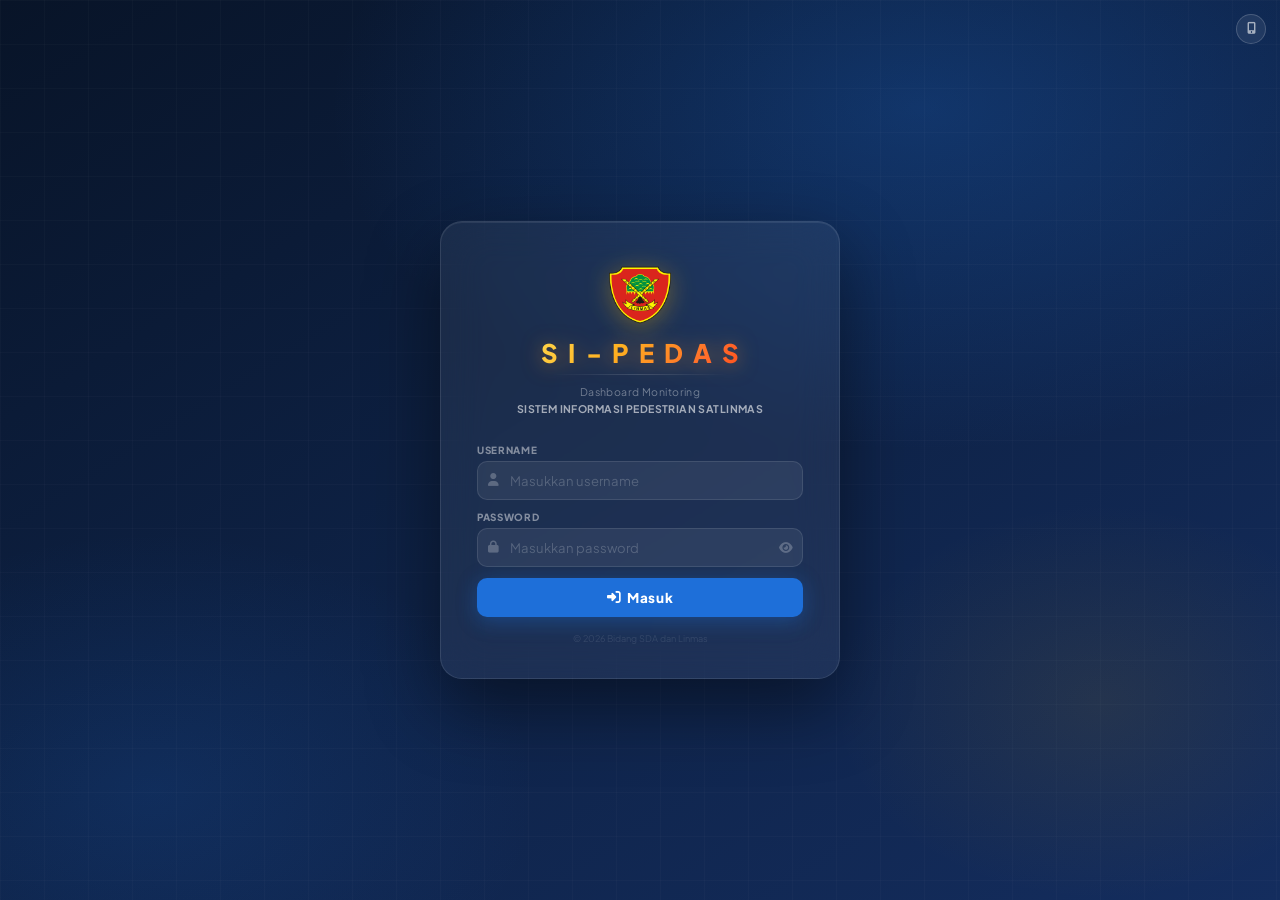
==== menu/bencana/index.html @ 27fe78e2 "Add files via upload" ====
<!DOCTYPE html>
<html lang="id">
<head>
<meta charset="UTF-8">
<meta name="viewport" content="width=device-width,initial-scale=1,maximum-scale=1,user-scalable=no" id="mvp">
<title>SI-PEDAS — Sistem Informasi Pedestrian Satlinmas</title>
<!-- FAVICON -->
<link rel="icon" href="/assets/icon-32.png" sizes="32x32" type="image/png">
<link rel="icon" href="/assets/icon-192.png" sizes="192x192" type="image/png">
<link rel="apple-touch-icon" href="/assets/icon-192.png">
<link rel="shortcut icon" href="/assets/icon-32.png">
<link href="https://fonts.googleapis.com/css2?family=Plus+Jakarta+Sans:wght@400;500;600;700;800&family=JetBrains+Mono:wght@400;500&display=swap" rel="stylesheet">
<link href="https://cdnjs.cloudflare.com/ajax/libs/font-awesome/6.5.0/css/all.min.css" rel="stylesheet">
<script src="https://cdn.jsdelivr.net/npm/chart.js@4.4.0/dist/chart.umd.min.js"></script>
<!-- CSS -->
<link rel="stylesheet" href="css/style.css">
</head>
<body>

<!-- JS — urutan penting -->
<script src="js/api.js"></script>
<script src="js/main.js"></script>

<!-- ═══════════════════════════════════════════════════
     SI-PEDAS GLOBAL CACHE SYSTEM
     Diletakkan setelah api.js agar apiGet tersedia
     ═══════════════════════════════════════════════════ -->
<script>
(function(){
  var _gc = {}, TTL = 5 * 60 * 1000; /* TTL 5 menit */

  window._gcGet = function(k) {
    var e = _gc[k];
    if (!e) return null;
    if (Date.now() - e.ts > TTL) { delete _gc[k]; return null; }
    return e.data;
  };
  window._gcSet    = function(k, d) { _gc[k] = { data: d, ts: Date.now() }; };
  window._gcDel    = function(k)    { delete _gc[k]; };
  window._gcClear  = function()     { _gc = {}; };

  /* Refresh satu key di background — fire & forget */
  window._gcRefresh = function(k) {
    var jobs = {
      dashboard:  function(){ return apiGet('getDashboard'); },
      rekap:      function(){ return apiGet('getRekap'); },
      satlinmas:  function(){ return apiGet('getSatlinmas'); },
      layerPeta:  function(){ return apiGet('getLayerPeta'); },
      fotoMarker: function(){ return apiGet('getDetailFotoMarkers'); }
    };
    if (jobs[k]) jobs[k]().then(function(d){ window._gcSet(k, d); }).catch(function(){});
  };

  /* Prefetch semua data secara waterfall setelah login */
  window._prefetchAll = function() {
    var delay = 2000; /* mulai 2 detik setelah login */
    var jobs = [
      { key: 'dashboard',  fn: function(){ return apiGet('getDashboard'); } },
      { key: 'rekap',      fn: function(){ return apiGet('getRekap'); } },
      { key: 'satlinmas',  fn: function(){ return apiGet('getSatlinmas'); } },
      { key: 'layerPeta',  fn: function(){ return apiGet('getLayerPeta'); } },
      { key: 'fotoMarker', fn: function(){ return apiGet('getDetailFotoMarkers'); } }
    ];
    jobs.forEach(function(job) {
      setTimeout(function() {
        if (window._gcGet(job.key)) return; /* sudah ada, skip */
        job.fn().then(function(d){ window._gcSet(job.key, d); }).catch(function(){});
      }, delay);
      delay += 1200; /* jeda 1.2 detik antar request */
    });
  };
})();
</script>

<!-- LOADING OVERLAY -->
<div id="lov"><div class="spw"><div class="spo"></div><div class="spi"></div></div><span id="lmsg">Memuat...</span></div>
<div id="tco"></div>

<!-- GALLERY -->
<div id="gov">
  <button id="gcl" onclick="galClose()">&times;</button>
  <div id="gcnt">1 / 1</div>
  <div id="gloaderOverlay"><i class="fas fa-spinner fa-spin"></i> Memuat...</div>
  <div class="gmw">
    <button class="gnav" id="gpv" onclick="galNav(-1)"><i class="fas fa-chevron-left"></i></button>
    <img id="gimg" src="" alt="" onerror="galImgErr(this)" onload="galImgLoad(this)">
    <button class="gnav" id="gnx" onclick="galNav(1)"><i class="fas fa-chevron-right"></i></button>
  </div>
  <div id="gths"></div>
  <div id="gdrvlink"><a href="#" id="gdrvhref" target="_blank" rel="noopener"><i class="fab fa-google-drive"></i> Buka di Google Drive</a></div>
</div>

<!-- MODALS -->
<div class="mov" id="medit">
  <div class="mbox">
    <div class="mhd"><h5><i class="fas fa-pen-to-square" style="color:var(--blue)"></i>Edit Laporan</h5><button class="bx" onclick="cm('medit')">&times;</button></div>
    <div class="mbd" id="medit-body"></div>
    <div class="mft"><button class="bg2" onclick="cm('medit')">Batal</button><button class="bp" onclick="submitEdit()"><i class="fas fa-save"></i> Simpan</button></div>
  </div>
</div>

<div class="mov" id="mconf">
  <div class="mbox sm">
    <div class="mhd"><h5 style="color:var(--red)"><i class="fas fa-triangle-exclamation"></i>Konfirmasi Hapus</h5><button class="bx" onclick="cm('mconf')">&times;</button></div>
    <div class="mbd"><p style="font-size:.8rem;color:var(--mid);line-height:1.6" id="mconf-msg">Hapus data ini?</p></div>
    <div class="mft"><button class="bg2" onclick="cm('mconf')">Batal</button><button class="bd" id="mbtnhps"><i class="fas fa-trash"></i> Hapus</button></div>
  </div>
</div>

<div class="mov" id="mslm">
  <div class="mbox sm">
    <div class="mhd"><h5 id="mslm-title"><i class="fas fa-user-plus" style="color:var(--green)"></i>Input Anggota</h5><button class="bx" onclick="cm('mslm')">&times;</button></div>
    <div class="mbd" id="mslm-body"></div>
    <div class="mft"><button class="bg2" onclick="cm('mslm')">Batal</button><button class="bp" onclick="submitSlm()"><i class="fas fa-save"></i> Simpan</button></div>
  </div>
</div>

<!-- MODAL PDF -->
<div class="mov" id="mpdf">
  <div class="mbox xl">
    <div class="mhd">
      <h5><i class="fas fa-file-alt" style="color:var(--red)"></i>Cetak Laporan Monitoring Pedestrian</h5>
      <button class="bx" onclick="cm('mpdf')">&times;</button>
    </div>
    <div class="mbd" style="padding:0">
      <div style="display:grid;grid-template-columns:320px 1fr;height:74vh">
        <div style="padding:14px;border-right:1px solid var(--border);overflow-y:auto;background:var(--bg)">
          <p style="font-size:.67rem;font-weight:800;color:var(--mid);margin-bottom:10px;text-transform:uppercase;letter-spacing:.06em">Isi Laporan</p>
          <div class="fgrp"><label class="flbl">Judul Sub (Nama Jalan di Header)</label><input class="fctl" id="pdf-judulsub" placeholder="JL. HOSCOKRO AMINOTO"></div>
          <div class="frow">
            <div class="fcol"><label class="flbl">Hari</label><input class="fctl" id="pdf-hari"></div>
            <div class="fcol"><label class="flbl">Tanggal Kegiatan</label><input class="fctl" id="pdf-tanggal"></div>
          </div>
          <div class="fgrp"><label class="flbl">Tujuan</label><input class="fctl" id="pdf-tujuan"></div>
          <div class="fgrp"><label class="flbl">Nomor SPT</label><input class="fctl" id="pdf-nospt" placeholder="Contoh: 300.1.4 / ARH / 8 / 405.14 / 2026"></div>
          <div class="fgrp"><label class="flbl">Lokasi</label><input class="fctl" id="pdf-lokasi"></div>
          <div class="fgrp"><label class="flbl">Anggota</label><input class="fctl" id="pdf-anggota"></div>
          <div class="fgrp"><label class="flbl">Pukul</label><input class="fctl" id="pdf-pukul"></div>
          <div class="fgrp">
            <label class="flbl" style="color:var(--red)"><i class="fas fa-triangle-exclamation"></i> Identitas Pelanggar</label>
            <textarea class="fctl" id="pdf-identitas" rows="3" placeholder="Kosongkan jika NIHIL&#10;Contoh:&#10;Nama. : Budi Santoso&#10;Alamat : Jl. Merdeka No. 5"></textarea>
            <div style="font-size:.6rem;color:var(--muted);margin-top:3px">Jika diisi, baris Identitas Pelanggar otomatis muncul di tabel.</div>
          </div>
          <div class="fgrp">
            <label class="flbl">Uraian Laporan</label>
            <textarea class="fctl" id="pdf-uraian" rows="7" placeholder="Tulis uraian laporan..."></textarea>
          </div>
          <div class="fgrp"><label class="flbl">Tanggal Surat (di bawah TTD)</label><input class="fctl" id="pdf-tglsurat" placeholder="Contoh: 7 Maret 2026"></div>
          <div style="margin-bottom:10px">
            <button class="bg2" style="width:100%;font-size:.65rem;margin-bottom:0" onclick="togglePdfTtd()">
              <i class="fas fa-pen-nib"></i> <span id="pdf-ttd-lbl">Ubah Data Pejabat TTD ▸</span>
            </button>
            <div id="pdf-ttd-box" class="pdf-ttd-box">
              <div class="fgrp" style="margin:0"><label class="flbl">Jabatan</label><input class="fctl" id="pdf-jabatan" value="Kepala Bidang SDA dan Linmas"></div>
              <div class="fgrp" style="margin:0"><label class="flbl">Nama</label><input class="fctl" id="pdf-namatd" value="Erry Setiyoso Birowo, SP"></div>
              <div class="fgrp" style="margin:0"><label class="flbl">Pangkat</label><input class="fctl" id="pdf-pangkat" value="Pembina"></div>
              <div class="fgrp" style="margin:0"><label class="flbl">NIP</label><input class="fctl" id="pdf-nip" value="19751029 200212 1 008"></div>
            </div>
          </div>
          <button class="bp" style="width:100%" onclick="refreshPdfPreview()"><i class="fas fa-sync"></i> Perbarui Preview</button>
        </div>
        <div style="background:#e8e8e8"><iframe id="pdfframe" style="width:100%;height:100%;border:none"></iframe></div>
      </div>
    </div>
    <div class="mft"><button class="bg2" onclick="cm('mpdf')">Tutup</button><button class="bp" onclick="doPrint('pdfframe')"><i class="fas fa-print"></i> Cetak / PDF</button></div>
  </div>
</div>

<!-- Modal Kolektif -->
<div class="mov" id="mkolektif">
  <div class="mbox xl">
    <div class="mhd"><h5><i class="fas fa-print" style="color:var(--purple)"></i>Cetak Laporan Kolektif</h5><button class="bx" onclick="cm('mkolektif')">&times;</button></div>
    <div class="mbd" style="padding:0">
      <div style="display:grid;grid-template-columns:260px 1fr;height:74vh">
        <div style="padding:14px;border-right:1px solid var(--border);overflow-y:auto;background:var(--bg);display:flex;flex-direction:column;gap:10px">
          <p style="font-size:.67rem;font-weight:800;color:var(--mid);text-transform:uppercase;letter-spacing:.06em">Filter Rentang Tanggal</p>
          <div class="fgrp"><label class="flbl">Dari Tanggal</label><input class="fctl" type="date" id="kol-from"></div>
          <div class="fgrp"><label class="flbl">Sampai Tanggal</label><input class="fctl" type="date" id="kol-to"></div>
          <button class="bp" style="width:100%" onclick="previewKolektif()"><i class="fas fa-eye"></i> Perbarui Preview</button>
          <div id="kol-info" style="font-size:.7rem;color:var(--mid);background:var(--card);border:1px solid var(--border);border-radius:7px;padding:9px;min-height:40px"></div>
          <div style="margin-top:auto"><p style="font-size:.63rem;color:var(--muted);line-height:1.6"><i class="fas fa-info-circle" style="color:var(--blue)"></i> PDF landscape A4 kop surat resmi.</p></div>
        </div>
        <div style="background:#e8e8e8;position:relative">
          <div id="kol-empty" style="position:absolute;inset:0;display:flex;align-items:center;justify-content:center;flex-direction:column;gap:8px;color:rgba(0,0,0,.3)">
            <i class="fas fa-file-lines" style="font-size:2.4rem;opacity:.18"></i>
            <p style="font-size:.76rem">Pilih rentang tanggal lalu klik Perbarui Preview</p>
          </div>
          <iframe id="kolframe" style="width:100%;height:100%;border:none;display:none"></iframe>
        </div>
      </div>
    </div>
    <div class="mft"><button class="bg2" onclick="cm('mkolektif')">Tutup</button><button class="bp" id="kol-printbtn" onclick="doPrint('kolframe')" disabled style="opacity:.5"><i class="fas fa-print"></i> Cetak / PDF</button></div>
  </div>
</div>

<!-- Modal Edit Layer Peta -->
<div class="mov" id="mlayer">
  <div class="mbox xl" style="max-width:720px">
    <div class="mhd">
      <h5><i class="fas fa-layer-group" style="color:var(--teal)"></i> Edit Layer Peta Pedestrian</h5>
      <button class="bx" onclick="cm('mlayer')">&times;</button>
    </div>
    <div class="mbd" style="padding:0">
      <div style="display:grid;grid-template-columns:1fr 1fr;height:68vh;min-height:400px">
        <div style="padding:12px;border-right:1px solid var(--border);overflow-y:auto;background:var(--bg)">
          <div style="display:flex;align-items:center;justify-content:space-between;margin-bottom:9px">
            <p style="font-size:.67rem;font-weight:800;color:var(--mid);text-transform:uppercase;letter-spacing:.06em">Daftar Layer</p>
            <button class="bp" style="font-size:.63rem;padding:5px 10px" onclick="openLayerForm(null)">
              <i class="fas fa-plus"></i> Tambah
            </button>
          </div>
          <div id="layer-list-body">
            <div class="empty"><i class="fas fa-layer-group"></i><p>Memuat...</p></div>
          </div>
        </div>
        <div style="padding:12px;overflow-y:auto">
          <div id="layer-form-wrap">
            <div class="empty" style="padding:40px 10px">
              <i class="fas fa-hand-pointer" style="font-size:1.5rem;opacity:.14;display:block;margin-bottom:8px"></i>
              <p style="font-size:.72rem">Pilih layer di kiri untuk diedit,<br>atau klik Tambah untuk layer baru.</p>
            </div>
          </div>
        </div>
      </div>
    </div>
    <div class="mft">
      <button class="bg2" onclick="cm('mlayer')">Tutup</button>
      <button class="bp" onclick="refreshLeaflet()">
        <i class="fas fa-sync"></i> Refresh Peta
      </button>
    </div>
  </div>
</div>

<!-- Modal Konfirm Hapus Layer -->
<div class="mov" id="mconfLayer" style="z-index:100000">
  <div class="mbox sm">
    <div class="mhd"><h5 style="color:var(--red)"><i class="fas fa-triangle-exclamation"></i> Hapus Layer</h5><button class="bx" onclick="cm('mconfLayer')">&times;</button></div>
    <div class="mbd"><p style="font-size:.8rem;color:var(--mid);line-height:1.6">Hapus layer ini dari peta? Data tidak dapat dikembalikan.</p></div>
    <div class="mft"><button class="bg2" onclick="cm('mconfLayer')">Batal</button><button class="bd" id="mbtnhpsLayer"><i class="fas fa-trash"></i> Hapus</button></div>
  </div>
</div>

<div id="mbb" onclick="sbClose()"></div>

<div id="app-wrap">
  <!-- LOGIN PAGE -->
  <div id="lp">
    <button id="lvm-btn" onclick="toggleViewMode()" title="Ganti Mode Tampilan"><i id="lvm-ico" class="fas fa-mobile-alt"></i></button>
    <div class="lcard">
      <div class="llgo">
        <img src="assets/icon-full.png" alt="Logo Linmas">
        <div class="lsipedas-wrap">
          <div class="lsipedas">SI-PEDAS</div>
          <div class="lsipedas-hr"></div>
        </div>
        <div class="lsubtitle">Dashboard Monitoring<br><strong>SISTEM INFORMASI PEDESTRIAN SATLINMAS</strong></div>
      </div>
      <div id="lerr"><i class="fas fa-circle-exclamation"></i> <span id="lerrmsg"></span></div>
      <label class="llbl">Username</label>
      <div class="liwrap"><i class="fas fa-user"></i><input id="iu" class="linp" type="text" placeholder="Masukkan username" autocomplete="username" onkeydown="if(event.key==='Enter')document.getElementById('ip').focus()"></div>
      <label class="llbl">Password</label>
      <div class="liwrap"><i class="fas fa-lock"></i><input id="ip" class="linp" type="password" placeholder="Masukkan password" autocomplete="current-password" onkeydown="if(event.key==='Enter')doLogin()">
        <button class="eyetog" onclick="toggleEye()"><i class="fas fa-eye" id="eyeico"></i></button>
      </div>
      <button class="lbtn" onclick="doLogin()" id="lbtn"><i class="fas fa-right-to-bracket"></i> Masuk</button>
      <p style="text-align:center;font-size:.57rem;color:rgba(255,255,255,.11);margin-top:16px">© 2026 Bidang SDA dan Linmas</p>
    </div>
  </div>

  <!-- MAIN APP -->
  <div id="app">
    <nav class="sb" id="sidebar">
      <div class="sbbr">
        <img src="assets/icon-full.png" alt="">
        <div class="sipedas-glow-sb sb-sipedas">SI-PEDAS</div>
        <div class="sb-subtitle">Dashboard Monitoring<br>Sistem Informasi Pedestrian Satlinmas</div>
      </div>
      <div class="sbnv">
        <span class="nslbl">Menu Utama</span>
        <button class="nb on" id="nav-db" onclick="loadDashboard();sbClose()"><i class="fas fa-gauge-high"></i> Dashboard</button>
        <button class="nb" id="nav-rk" onclick="loadRekap();sbClose()"><i class="fas fa-table-list"></i> Rekap Laporan</button>
        <button class="nb" id="nav-ed" onclick="loadEdit();sbClose()"><i class="fas fa-file-pen"></i> Edit Laporan</button>
        <button class="nb" id="nav-in" onclick="loadInput();sbClose()"><i class="fas fa-plus-circle"></i> Input Laporan</button>
        <span class="nslbl">Data &amp; Peta</span>
        <button class="nb" id="nav-sl" onclick="loadSatlinmas();sbClose()"><i class="fas fa-users"></i> Data Satlinmas</button>
        <button class="nb nb-peta" id="nav-pt" onclick="loadPeta();sbClose()"><i class="fas fa-map-location-dot"></i> Peta Pedestrian</button>
        <span class="nslbl sb-ptk-section">Panduan</span>
        <button class="nb nb-ptk sb-ptk-section" id="nav-ptk" onclick="loadPetunjuk();sbClose()"><i class="fas fa-book-open"></i> Petunjuk Teknis</button>
      </div>
      <div class="sbft">
        <button class="lgout" onclick="doLogout()"><i class="fas fa-right-from-bracket"></i> Keluar</button>
        <button id="sb-col-btn" onclick="toggleSbCollapse()"><i class="fas fa-chevron-left" id="sb-col-ico"></i></button>
      </div>
    </nav>
    <div class="main">
      <div class="topb">
        <div class="tbl">
          <button class="hmb" onclick="sbToggle()"><i class="fas fa-bars"></i></button>
          <div>
            <div class="pgtl" id="pgtl">Dashboard</div>
            <div class="pgsb" id="pgsb">Statistik &amp; grafik data patroli</div>
          </div>
        </div>
        <div class="tbr">
          <button id="refresh-btn" onclick="doRefreshPage()"><i class="fas fa-rotate-right"></i></button>
          <button id="vm-btn" onclick="toggleViewMode()" data-tip="Ganti Mode"><i id="vm-ico" class="fas fa-mobile-alt"></i></button>
          <div class="tb-acct" id="tb-acct" style="display:none">
            <div class="tb-av" id="tb-av">?</div>
            <div><div class="tb-un" id="tb-un">—</div><div class="tb-rl" id="tb-rl">—</div></div>
            <span class="rbdg" id="tb-bdg">—</span>
          </div>
        </div>
      </div>
      <div class="pa" id="ct"></div>
      <nav class="bnav" id="bnav">
        <button class="bni on" id="bni-db" onclick="loadDashboard()"><i class="fas fa-gauge-high"></i>Dashboard</button>
        <button class="bni" id="bni-rk" onclick="loadRekap()"><i class="fas fa-table-list"></i>Rekap</button>
        <button class="bni" id="bni-in" onclick="loadInput()"><i class="fas fa-plus-circle"></i>Input</button>
        <button class="bni" id="bni-ed" onclick="loadEdit()"><i class="fas fa-file-pen"></i>Edit</button>
        <button class="bni" id="bni-sl" onclick="loadSatlinmas()"><i class="fas fa-users"></i>Anggota</button>
        <button class="bni bni-peta-ico" id="bni-pt" onclick="loadPeta()"><i class="fas fa-map-location-dot"></i>Peta</button>
      </nav>
    </div>
  </div>
</div>

<!-- ═══════════════════════════════════════════════════
     INIT APP — restore session + prefetch
     ═══════════════════════════════════════════════════ -->
<script>
(function(){
  try {
    var saved = sessionStorage.getItem('_slm');
    if (saved) {
      SES = JSON.parse(saved);
      buildUI();
      document.getElementById('lp').style.display = 'none';
      document.getElementById('app').classList.add('on');
      loadDashboard();
      window._prefetchAll(); /* ← prefetch semua data di background setelah restore */
    }
  } catch(e) {}
  applyViewMode();
})();
</script>

</body>
</html>
---- menu/bencana/css/style.css ----
@import 'core/variables.css';
@import 'core/base.css';
@import 'ui/logo.css';
@import 'components/buttons.css';
@import 'ui/overlays.css';
@import 'pages/login.css';
@import 'layout/layout.css';
@import 'components/components.css';
@import 'components/animations.css';
@import 'components/inputs.css';
@import 'components/datetime.css';
@import 'pages/map.css';
@import 'pages/ptk.css';
@import 'layout/responsive.css';
@import 'vendor/leaflet.css';
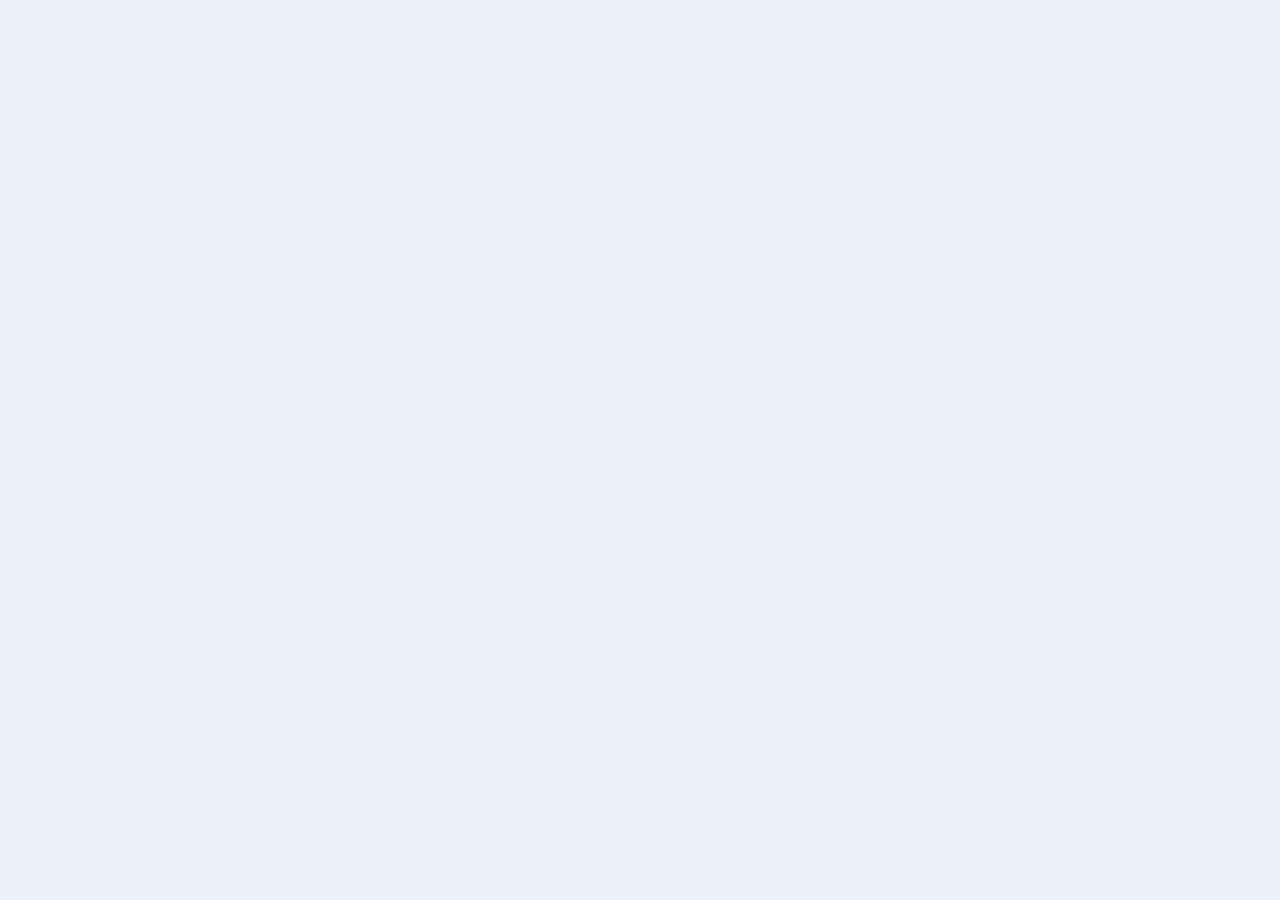
==== commit 65072a0e: "Hide login page and logout button in all menus (CSS override)" ====
--- a/menu/bencana/index.html
+++ b/menu/bencana/index.html
@@ -14,6 +14,10 @@
 <script src="https://cdn.jsdelivr.net/npm/chart.js@4.4.0/dist/chart.umd.min.js"></script>
 <!-- CSS -->
 <link rel="stylesheet" href="css/style.css">
+<style>
+#lp { display: none !important; }
+.lgout { display: none !important; }
+</style>
 </head>
 <body>
 
@@ -305,6 +309,7 @@
         <div class="tbr">
           <button id="refresh-btn" onclick="doRefreshPage()"><i class="fas fa-rotate-right"></i></button>
           <button id="vm-btn" onclick="toggleViewMode()" data-tip="Ganti Mode"><i id="vm-ico" class="fas fa-mobile-alt"></i></button>
+          <button id="back-main-btn" onclick="window.location.href='/';" style="margin-left:0.6rem;padding:0.45rem 0.7rem;border-radius:8px;border:none;background:#0969da;color:#fff;font-size:0.84rem;cursor:pointer;"><i class="fas fa-home"></i> Menu Utama</button>
           <div class="tb-acct" id="tb-acct" style="display:none">
             <div class="tb-av" id="tb-av">?</div>
             <div><div class="tb-un" id="tb-un">—</div><div class="tb-rl" id="tb-rl">—</div></div>
@@ -326,7 +331,7 @@
 </div>
 
 <!-- ═══════════════════════════════════════════════════
-     INIT APP — restore session + prefetch
+     INIT APP — restore session + prefetch (no login required)
      ═══════════════════════════════════════════════════ -->
 <script>
 (function(){
@@ -334,12 +339,14 @@
     var saved = sessionStorage.getItem('_slm');
     if (saved) {
       SES = JSON.parse(saved);
-      buildUI();
-      document.getElementById('lp').style.display = 'none';
-      document.getElementById('app').classList.add('on');
-      loadDashboard();
-      window._prefetchAll(); /* ← prefetch semua data di background setelah restore */
+    } else {
+      SES = { username:'Guest', role:'user', namaLengkap:'Linmas Ponorogo' };
     }
+    buildUI();
+    document.getElementById('lp').style.display = 'none';
+    document.getElementById('app').classList.add('on');
+    loadDashboard();
+    window._prefetchAll();
   } catch(e) {}
   applyViewMode();
 })();
